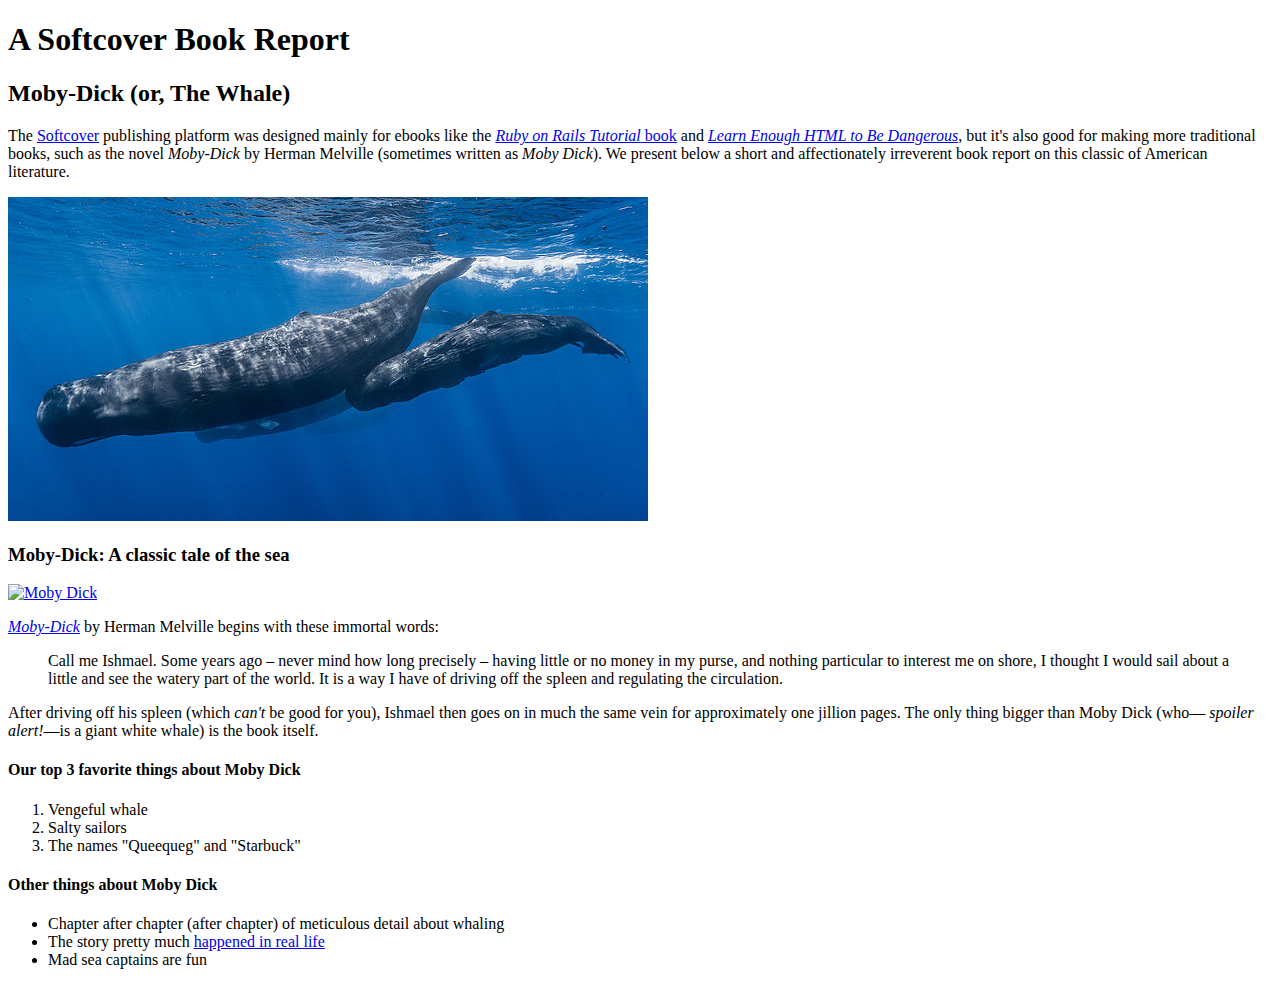
==== moby_dick.html @ 6a7017f5 "Adding new page and some other changes" ====
<!DOCTYPE html>
<html lang="en">
<head>
    <meta charset="UTF-8">
    <meta http-equiv="X-UA-Compatible" content="IE=edge">
    <meta name="viewport" content="width=device-width, initial-scale=1.0">
    <title>Moby-Dick</title>
</head>
<body>
    <header>
        <h1>A Softcover Book Report</h1>
        <h2>Moby-Dick (or, The Whale)</h2>
    </header>
    <div>
        <p>
        The <a href="https://www.softcover.io/">Softcover</a> publishing
        platform
        was designed mainly for ebooks like the
        <a href="https://railstutorial.org/book"><em>Ruby on Rails
        Tutorial</em>
        book</a> and <a href="https://learnenough.com/html"><em>Learn
        Enough HTML to Be Dangerous</em></a>, but it's also good for making more
        traditional books, such as the novel <em>Moby-Dick</em> by Herman
        Melville (sometimes written as <em>Moby Dick</em>). We present
        below a short and affectionately irreverent book report on this 
        classic of American literature.
        </p>
    </div>
    <a href="https://commons.wikimedia.org/wiki/File:Sperm_whale_pod.jpg">
        <img src="Images/sperm_whales.jpg" alt="Sperm Whales swimming"></a>
    <div>
        <h3>Moby-Dick: A classic tale of the sea</h3>
        <a href="https://www.softcover.io/read/6070fb03/moby-dick"
        target="_blank" rel="noopener">
        <img src="images/moby_dick.png" alt="Moby Dick"></a>
        <p>
            <a href="https://www.softcover.io/read/6070fb03/moby-dick"
            target="_blank" rel="noopener">
            <em>Moby-Dick</em></a>
            by Herman Melville begins with these immortal words:
        </p>
        <blockquote>
            <p>
                <span>Call me Ishmael.</span> Some years ago – never mind how
                long precisely – having little or no money in my purse, and nothing
                particular to interest me on shore, I thought I would sail
                about a little and see the watery part of the world. It is a way I have
                of driving off the spleen and regulating the circulation.
            </p>
        </blockquote>
        <p>
            After driving off his spleen (which <em>can't</em> be good for
            you), Ishmael then goes on in much the same vein for approximately one
            jillion pages. The only thing bigger than Moby Dick (who—
            <em>spoiler alert!</em>—is a giant white whale) is the book itself.
        </p>
    </div>
    <h4>Our top 3 favorite things about Moby Dick</h4>
    <ol>
        <li>Vengeful whale</li>
        <li>Salty sailors</li>
        <li>The names "Queequeg" and "Starbuck"</li>
    </ol>
    <h4>Other things about Moby Dick</h4>
    <ul>
        <li> Chapter after chapter (after chapter) of meticulous detail about
        whaling</li>
        <li>The story pretty much
        <a href="https://en.wikipedia.org/wiki/Essex_(whaleship)"
        target="_blank" rel="noopener">happened in real life</a></li>
        <li>Mad sea captains are fun</li>
    </ul>
</body>
</html>
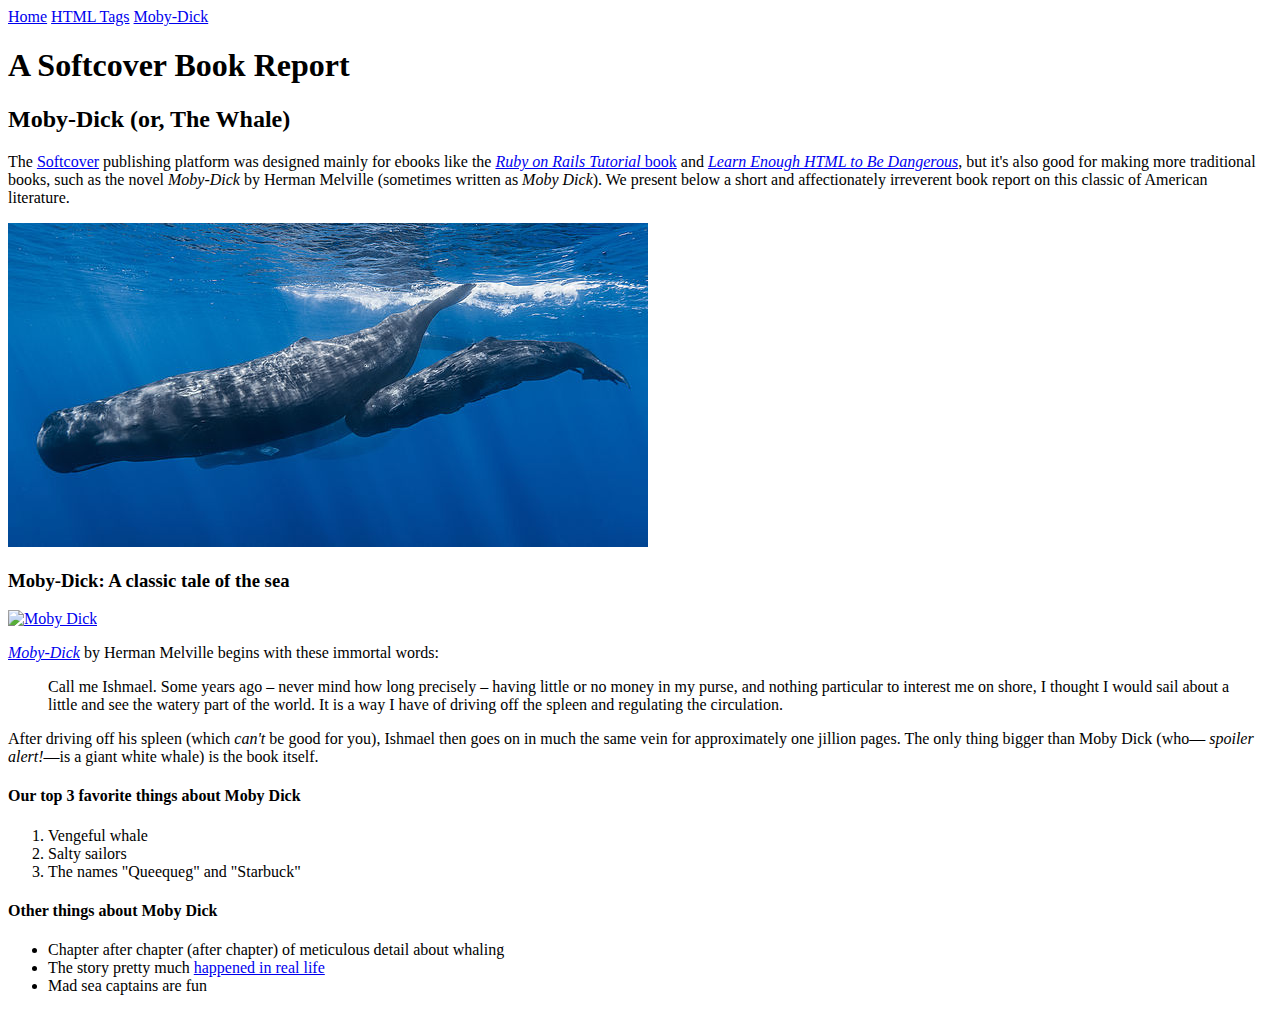
==== commit 2209d595: "New Page and some navigation" ====
--- a/moby_dick.html
+++ b/moby_dick.html
@@ -7,6 +7,11 @@
     <title>Moby-Dick</title>
 </head>
 <body>
+    <div>
+        <a href="index.html">Home</a>
+        <a href="tags.html">HTML Tags</a>
+        <a href="moby_dick.html">Moby-Dick</a>
+    </div>
     <header>
         <h1>A Softcover Book Report</h1>
         <h2>Moby-Dick (or, The Whale)</h2>
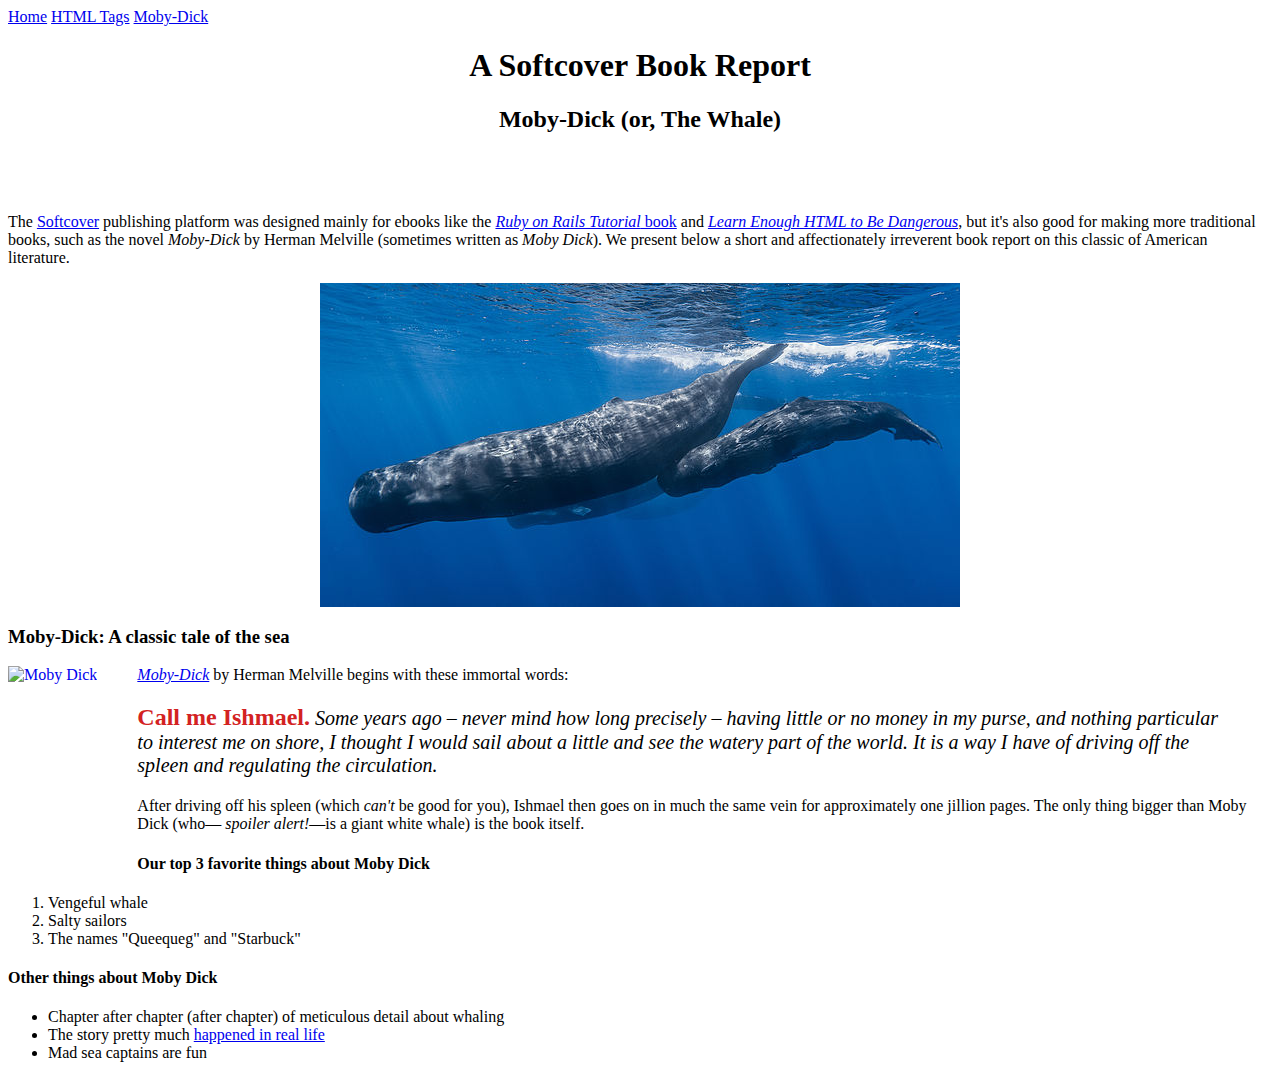
==== commit c57acfbb: "Some inline styling applied" ====
--- a/moby_dick.html
+++ b/moby_dick.html
@@ -12,41 +12,39 @@
         <a href="tags.html">HTML Tags</a>
         <a href="moby_dick.html">Moby-Dick</a>
     </div>
-    <header>
+    <header style="text-align: center; margin: 0 0 80px;">
         <h1>A Softcover Book Report</h1>
         <h2>Moby-Dick (or, The Whale)</h2>
     </header>
     <div>
         <p>
-        The <a href="https://www.softcover.io/">Softcover</a> publishing
-        platform
-        was designed mainly for ebooks like the
-        <a href="https://railstutorial.org/book"><em>Ruby on Rails
-        Tutorial</em>
-        book</a> and <a href="https://learnenough.com/html"><em>Learn
-        Enough HTML to Be Dangerous</em></a>, but it's also good for making more
-        traditional books, such as the novel <em>Moby-Dick</em> by Herman
-        Melville (sometimes written as <em>Moby Dick</em>). We present
-        below a short and affectionately irreverent book report on this 
-        classic of American literature.
+            The <a href="https://www.softcover.io/">Softcover</a> publishing
+            platform was designed mainly for ebooks like the
+            <a href="https://railstutorial.org/book"><em>Ruby on Rails
+            Tutorial</em> book</a> and <a href="https://learnenough.com/html"><em>
+            Learn Enough HTML to Be Dangerous</em></a>, but it's also good for making 
+            more traditional books, such as the novel <em>Moby-Dick</em> by Herman
+            Melville (sometimes written as <em>Moby Dick</em>). We present
+            below a short and affectionately irreverent book report on this 
+            classic of American literature.
         </p>
     </div>
     <a href="https://commons.wikimedia.org/wiki/File:Sperm_whale_pod.jpg">
-        <img src="Images/sperm_whales.jpg" alt="Sperm Whales swimming"></a>
+        <img src="Images/sperm_whales.jpg" alt="Sperm Whales swimming" style="display: block; margin: 0 auto;"></a>
     <div>
         <h3>Moby-Dick: A classic tale of the sea</h3>
         <a href="https://www.softcover.io/read/6070fb03/moby-dick"
         target="_blank" rel="noopener">
-        <img src="images/moby_dick.png" alt="Moby Dick"></a>
+        <img src="images/moby_dick.png" alt="Moby Dick" height="200px" style="float: left; margin: 0 40px 10px 0;"></a>
         <p>
             <a href="https://www.softcover.io/read/6070fb03/moby-dick"
             target="_blank" rel="noopener">
             <em>Moby-Dick</em></a>
             by Herman Melville begins with these immortal words:
         </p>
-        <blockquote>
+        <blockquote style="font-style:italic; font-size: 20px;">
             <p>
-                <span>Call me Ishmael.</span> Some years ago – never mind how
+                <span style="color: rgb(211, 34, 34); font-style: normal; font-size: 24px; font-weight: bold;">Call me Ishmael.</span> Some years ago – never mind how
                 long precisely – having little or no money in my purse, and nothing
                 particular to interest me on shore, I thought I would sail
                 about a little and see the watery part of the world. It is a way I have
